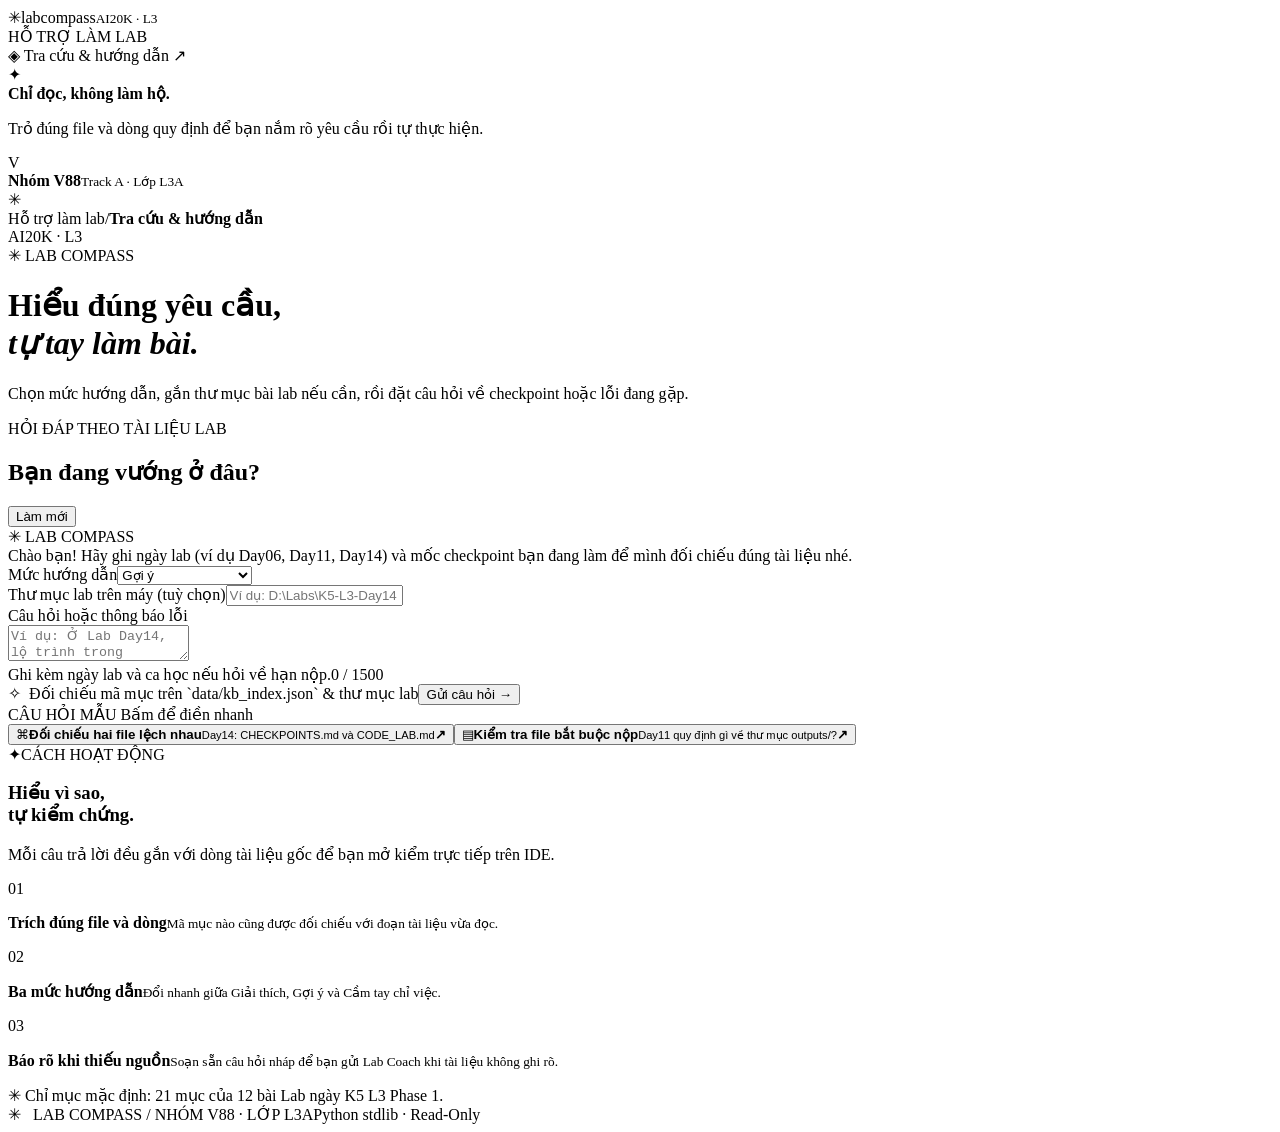
==== codebase/web/index.html @ 0dc46d22 "style(agent): plainer vietnamese in fixed replies and coach draft Co-Authored-By: Claude Opus 5.5 <n" ====
<!doctype html>
<html lang="vi">
<head>
  <meta charset="utf-8">
  <meta name="viewport" content="width=device-width, initial-scale=1">
  <title>Lab Compass · Trợ lý bài Lab L3</title>
  <link rel="stylesheet" href="/style.css">
  <script src="/app.js" defer></script>
</head>
<body>
  <div class="shell">
    <aside class="sidebar">
      <div class="brand"><span class="brand-icon">✳</span><span>lab<span class="brand-light">compass</span><small>AI20K · L3</small></span></div>
      <div class="sidebar-main">
        <div class="side-label">HỖ TRỢ LÀM LAB</div>
        <div class="side-active"><span>◈</span> Tra cứu &amp; hướng dẫn <span class="side-arrow">↗</span></div>
        <div class="side-note"><span class="note-icon">✦</span><div><strong>Chỉ đọc, không làm hộ.</strong><p>Trỏ đúng file và dòng quy định để bạn nắm rõ yêu cầu rồi tự thực hiện.</p></div></div>
      </div>
      <div class="sidebar-footer"><span class="avatar">V</span><div><strong>Nhóm V88</strong><small>Track A · Lớp L3A</small></div><span>✳</span></div>
    </aside>
    <main>
      <header class="topbar"><div><span class="crumb">Hỗ trợ làm lab</span><span class="slash">/</span><strong>Tra cứu &amp; hướng dẫn</strong></div><span class="top-tag"><span class="dot"></span> AI20K · L3</span></header>
      <div class="content">
        <div class="intro"><div class="eyebrow"><span>✳</span> LAB COMPASS</div><h1>Hiểu đúng yêu cầu,<br><em>tự tay làm bài.</em></h1><p>Chọn mức hướng dẫn, gắn thư mục bài lab nếu cần, rồi đặt câu hỏi về checkpoint hoặc lỗi đang gặp.</p></div>
        <div class="layout">
          <section class="workspace" aria-labelledby="ask-title">
            <div class="section-head"><div><span class="section-kicker">HỎI ĐÁP THEO TÀI LIỆU LAB</span><h2 id="ask-title">Bạn đang vướng ở đâu?</h2></div><button id="reset" class="copy" type="button">Làm mới</button></div>
            <div id="conversation" class="conversation" role="log" aria-label="Cuộc trò chuyện" aria-live="polite"><div class="message assistant-message"><span class="message-label">✳ LAB COMPASS</span><div class="bubble">Chào bạn! Hãy ghi ngày lab (ví dụ Day06, Day11, Day14) và mốc checkpoint bạn đang làm để mình đối chiếu đúng tài liệu nhé.</div></div></div>
            <form id="question-form"><div class="guidance-settings">
              <div><label for="mode">Mức hướng dẫn</label><select id="mode"><option value="giai_thich">Giải thích bản chất</option><option value="goi_y" selected>Gợi ý</option><option value="cam_tay">Cầm tay chỉ việc</option></select></div>
              <div><label for="repo-path">Thư mục lab trên máy (tuỳ chọn)</label><input id="repo-path" placeholder="Ví dụ: D:\Labs\K5-L3-Day14"></div>
            </div><label for="question">Câu hỏi hoặc thông báo lỗi</label><div class="input-wrap"><textarea id="question" maxlength="1500" required placeholder="Ví dụ: Ở Lab Day14, lộ trình trong CHECKPOINTS.md khác CODE_LAB.md chỗ nào?"></textarea><div class="input-bottom"><span>Ghi kèm ngày lab và ca học nếu hỏi về hạn nộp.</span><span id="count">0 / 1500</span></div></div><div class="form-actions"><span>✧ &nbsp;Đối chiếu mã mục trên `data/kb_index.json` &amp; thư mục lab</span><button id="submit" type="submit">Gửi câu hỏi <span>→</span></button></div></form>
            <div class="examples"><div class="examples-heading">CÂU HỎI MẪU <span>Bấm để điền nhanh</span></div><div class="example-grid"><button class="example" type="button" data-question="Học lớp K5 làm bài Lab Day14 tại lớp thì có phải làm hết 7 Part dài 335 phút trong CODE_LAB.md không?"><span class="example-icon peach">⌘</span><span><strong>Đối chiếu hai file lệch nhau</strong><small>Day14: CHECKPOINTS.md và CODE_LAB.md</small></span><b>↗</b></button><button class="example" type="button" data-question="Bài Lab Day11 Guardrails yêu cầu bắt buộc nộp những file nào trong thư mục outputs/?"><span class="example-icon lavender">▤</span><span><strong>Kiểm tra file bắt buộc nộp</strong><small>Day11 quy định gì về thư mục outputs/?</small></span><b>↗</b></button></div></div>
            <div id="status" class="status" role="status" aria-live="polite"></div>
          </section>
          <aside class="guide"><div class="guide-title"><span class="guide-spark">✦</span><span>CÁCH HOẠT ĐỘNG</span></div><h3>Hiểu vì sao,<br>tự kiểm chứng.</h3><p>Mỗi câu trả lời đều gắn với dòng tài liệu gốc để bạn mở kiểm trực tiếp trên IDE.</p><div class="guide-list"><div><span>01</span><p><strong>Trích đúng file và dòng</strong><small>Mã mục nào cũng được đối chiếu với đoạn tài liệu vừa đọc.</small></p></div><div><span>02</span><p><strong>Ba mức hướng dẫn</strong><small>Đổi nhanh giữa Giải thích, Gợi ý và Cầm tay chỉ việc.</small></p></div><div><span>03</span><p><strong>Báo rõ khi thiếu nguồn</strong><small>Soạn sẵn câu hỏi nháp để bạn gửi Lab Coach khi tài liệu không ghi rõ.</small></p></div></div><div class="guide-bottom">✳ <span>Chỉ mục mặc định: 21 mục của 12 bài Lab ngày K5 L3 Phase 1.</span></div></aside>
        </div>
        <footer><span>✳ &nbsp; LAB COMPASS <span class="footer-sep">/</span> NHÓM V88 · LỚP L3A</span><span>Python stdlib · Read-Only</span></footer>
      </div>
    </main>
  </div>
</body>
</html>
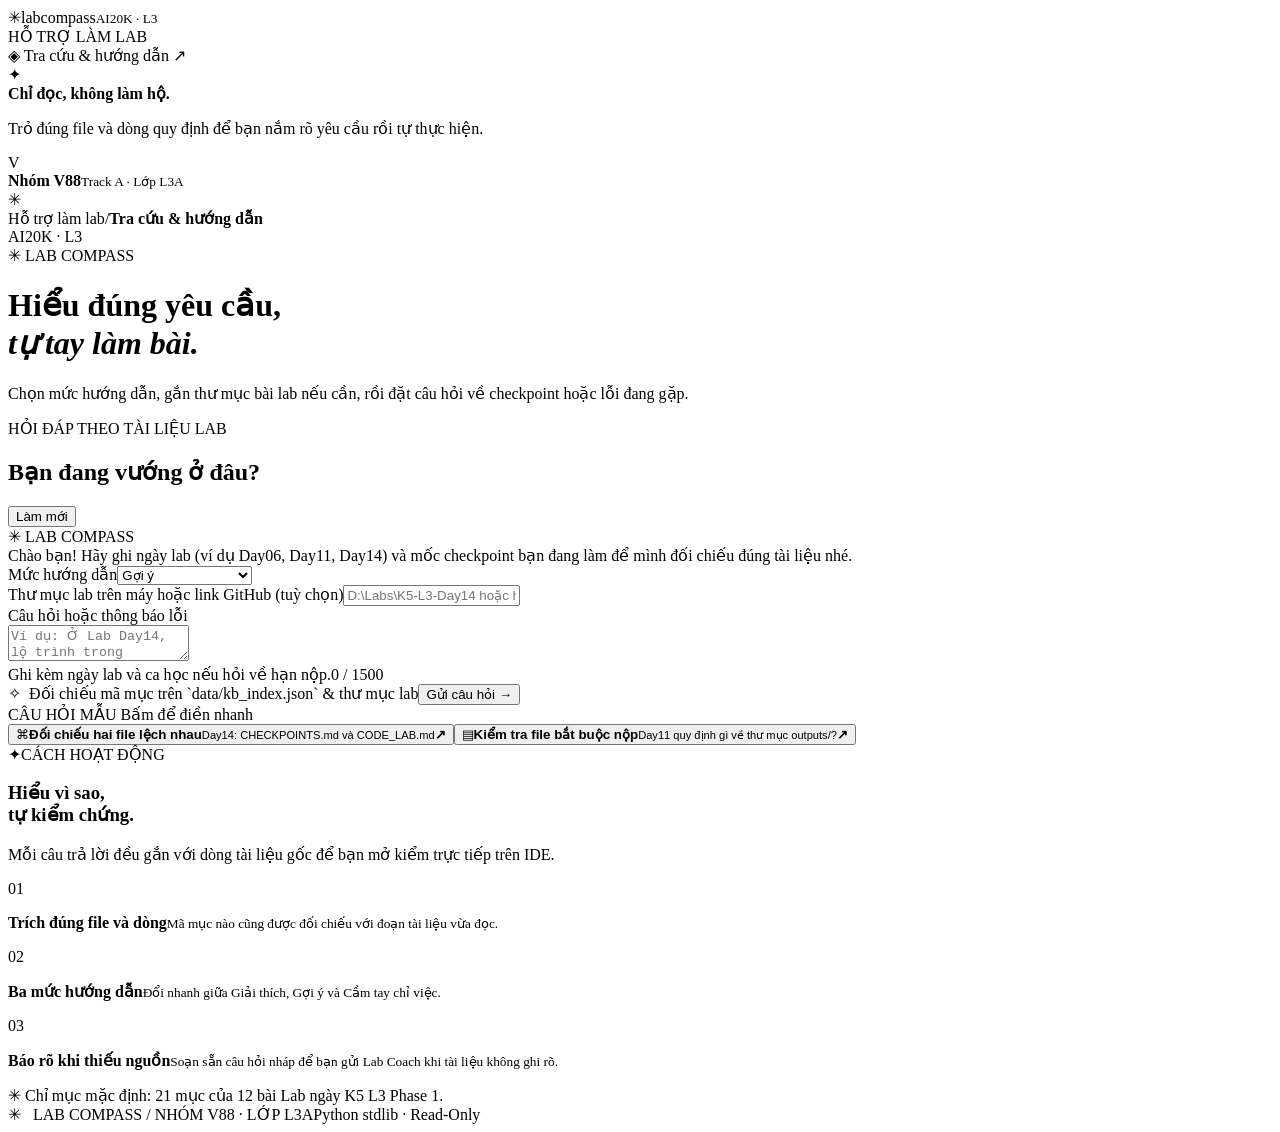
==== commit ceef0948: "feat(tools): read labs from VinUni-AI20k GitHub links or local folders Co-Authored-By: Claude Opus 5" ====
--- a/codebase/web/index.html
+++ b/codebase/web/index.html
@@ -28,7 +28,7 @@
             <div id="conversation" class="conversation" role="log" aria-label="Cuộc trò chuyện" aria-live="polite"><div class="message assistant-message"><span class="message-label">✳ LAB COMPASS</span><div class="bubble">Chào bạn! Hãy ghi ngày lab (ví dụ Day06, Day11, Day14) và mốc checkpoint bạn đang làm để mình đối chiếu đúng tài liệu nhé.</div></div></div>
             <form id="question-form"><div class="guidance-settings">
               <div><label for="mode">Mức hướng dẫn</label><select id="mode"><option value="giai_thich">Giải thích bản chất</option><option value="goi_y" selected>Gợi ý</option><option value="cam_tay">Cầm tay chỉ việc</option></select></div>
-              <div><label for="repo-path">Thư mục lab trên máy (tuỳ chọn)</label><input id="repo-path" placeholder="Ví dụ: D:\Labs\K5-L3-Day14"></div>
+              <div><label for="repo-path">Thư mục lab trên máy hoặc link GitHub (tuỳ chọn)</label><input id="repo-path" maxlength="400" placeholder="D:\Labs\K5-L3-Day14 hoặc https://github.com/&lt;chủ&gt;/&lt;repo&gt;"></div>
             </div><label for="question">Câu hỏi hoặc thông báo lỗi</label><div class="input-wrap"><textarea id="question" maxlength="1500" required placeholder="Ví dụ: Ở Lab Day14, lộ trình trong CHECKPOINTS.md khác CODE_LAB.md chỗ nào?"></textarea><div class="input-bottom"><span>Ghi kèm ngày lab và ca học nếu hỏi về hạn nộp.</span><span id="count">0 / 1500</span></div></div><div class="form-actions"><span>✧ &nbsp;Đối chiếu mã mục trên `data/kb_index.json` &amp; thư mục lab</span><button id="submit" type="submit">Gửi câu hỏi <span>→</span></button></div></form>
             <div class="examples"><div class="examples-heading">CÂU HỎI MẪU <span>Bấm để điền nhanh</span></div><div class="example-grid"><button class="example" type="button" data-question="Học lớp K5 làm bài Lab Day14 tại lớp thì có phải làm hết 7 Part dài 335 phút trong CODE_LAB.md không?"><span class="example-icon peach">⌘</span><span><strong>Đối chiếu hai file lệch nhau</strong><small>Day14: CHECKPOINTS.md và CODE_LAB.md</small></span><b>↗</b></button><button class="example" type="button" data-question="Bài Lab Day11 Guardrails yêu cầu bắt buộc nộp những file nào trong thư mục outputs/?"><span class="example-icon lavender">▤</span><span><strong>Kiểm tra file bắt buộc nộp</strong><small>Day11 quy định gì về thư mục outputs/?</small></span><b>↗</b></button></div></div>
             <div id="status" class="status" role="status" aria-live="polite"></div>
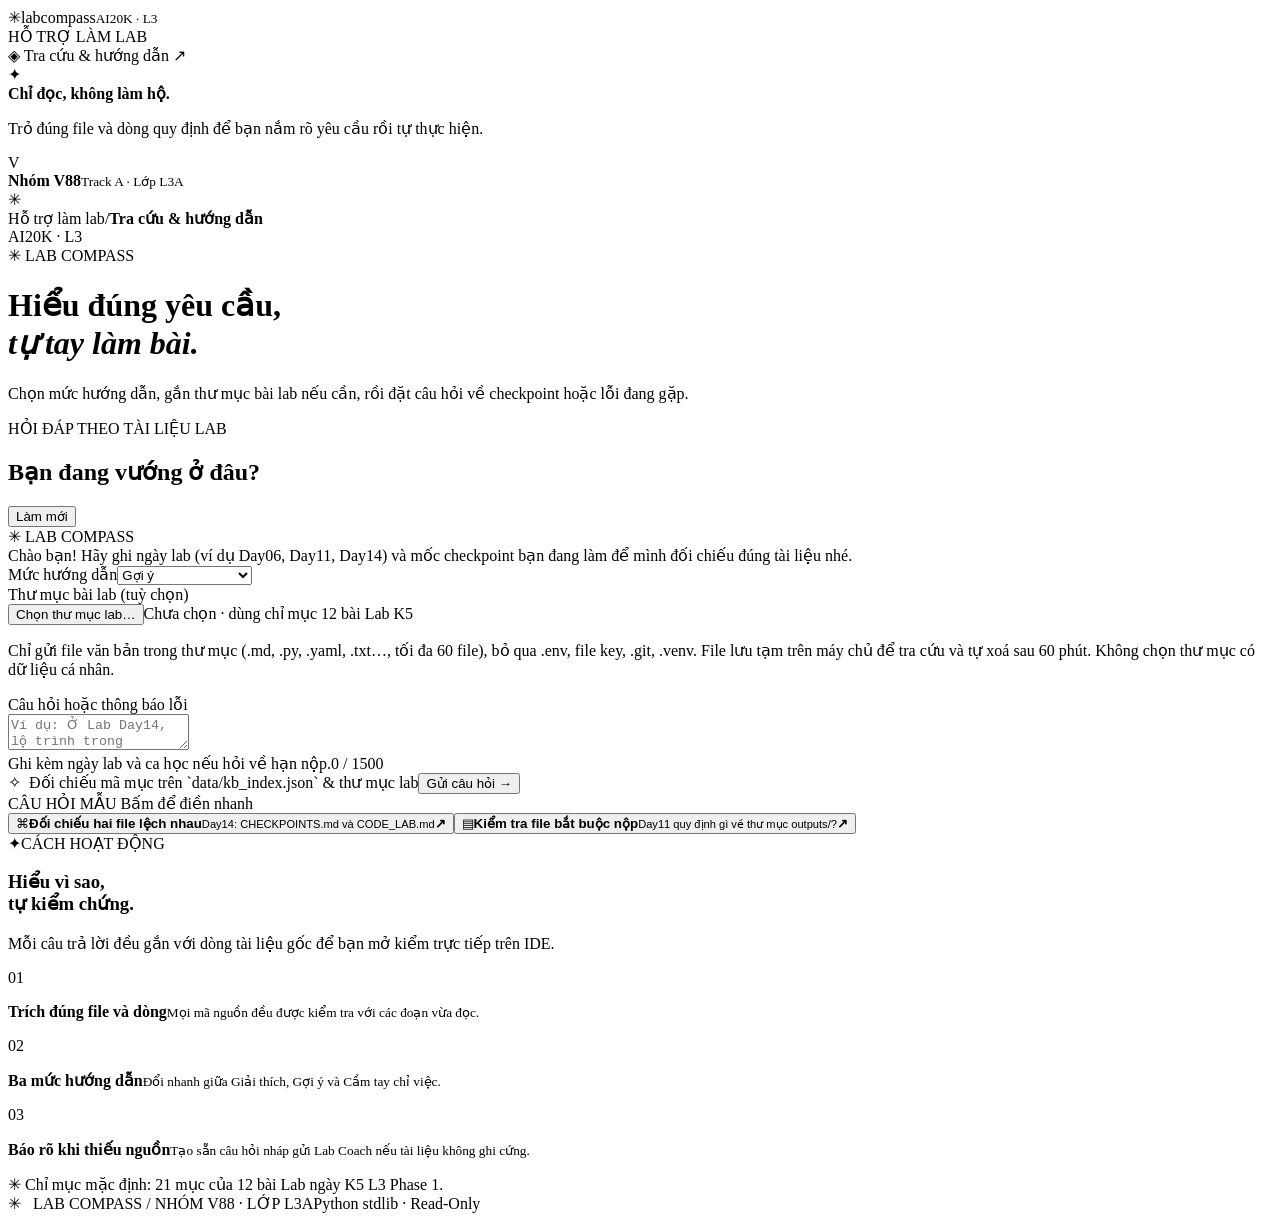
==== commit 80d3e538: "feat(web): pick a lab folder in the browser and upload its docs" ====
--- a/codebase/web/index.html
+++ b/codebase/web/index.html
@@ -28,12 +28,12 @@
             <div id="conversation" class="conversation" role="log" aria-label="Cuộc trò chuyện" aria-live="polite"><div class="message assistant-message"><span class="message-label">✳ LAB COMPASS</span><div class="bubble">Chào bạn! Hãy ghi ngày lab (ví dụ Day06, Day11, Day14) và mốc checkpoint bạn đang làm để mình đối chiếu đúng tài liệu nhé.</div></div></div>
             <form id="question-form"><div class="guidance-settings">
               <div><label for="mode">Mức hướng dẫn</label><select id="mode"><option value="giai_thich">Giải thích bản chất</option><option value="goi_y" selected>Gợi ý</option><option value="cam_tay">Cầm tay chỉ việc</option></select></div>
-              <div><label for="repo-path">Thư mục lab trên máy hoặc link GitHub (tuỳ chọn)</label><input id="repo-path" maxlength="400" placeholder="D:\Labs\K5-L3-Day14 hoặc https://github.com/&lt;chủ&gt;/&lt;repo&gt;"></div>
-            </div><label for="question">Câu hỏi hoặc thông báo lỗi</label><div class="input-wrap"><textarea id="question" maxlength="1500" required placeholder="Ví dụ: Ở Lab Day14, lộ trình trong CHECKPOINTS.md khác CODE_LAB.md chỗ nào?"></textarea><div class="input-bottom"><span>Ghi kèm ngày lab và ca học nếu hỏi về hạn nộp.</span><span id="count">0 / 1500</span></div></div><div class="form-actions"><span>✧ &nbsp;Đối chiếu mã mục trên `data/kb_index.json` &amp; thư mục lab</span><button id="submit" type="submit">Gửi câu hỏi <span>→</span></button></div></form>
+              <div><label for="pick-lab">Thư mục bài lab (tuỳ chọn)</label><div class="lab-picker"><button id="pick-lab" class="copy" type="button">Chọn thư mục lab…</button><span id="lab-chosen" class="lab-chosen">Chưa chọn · dùng chỉ mục 12 bài Lab K5</span><button id="clear-lab" class="copy" type="button" hidden>Bỏ chọn</button></div><input id="lab-files" type="file" webkitdirectory directory multiple hidden><input id="repo-path" placeholder="Hoặc dán đường dẫn trên máy: D:\Labs\K5-L3-Day14" hidden></div>
+            </div><p class="lab-note">Chỉ gửi file văn bản trong thư mục (.md, .py, .yaml, .txt…, tối đa 60 file), bỏ qua .env, file key, .git, .venv. File lưu tạm trên máy chủ để tra cứu và tự xoá sau 60 phút. Không chọn thư mục có dữ liệu cá nhân.</p><label for="question">Câu hỏi hoặc thông báo lỗi</label><div class="input-wrap"><textarea id="question" maxlength="1500" required placeholder="Ví dụ: Ở Lab Day14, lộ trình trong CHECKPOINTS.md khác CODE_LAB.md chỗ nào?"></textarea><div class="input-bottom"><span>Ghi kèm ngày lab và ca học nếu hỏi về hạn nộp.</span><span id="count">0 / 1500</span></div></div><div class="form-actions"><span>✧ &nbsp;Đối chiếu mã mục trên `data/kb_index.json` &amp; thư mục lab</span><button id="submit" type="submit">Gửi câu hỏi <span>→</span></button></div></form>
             <div class="examples"><div class="examples-heading">CÂU HỎI MẪU <span>Bấm để điền nhanh</span></div><div class="example-grid"><button class="example" type="button" data-question="Học lớp K5 làm bài Lab Day14 tại lớp thì có phải làm hết 7 Part dài 335 phút trong CODE_LAB.md không?"><span class="example-icon peach">⌘</span><span><strong>Đối chiếu hai file lệch nhau</strong><small>Day14: CHECKPOINTS.md và CODE_LAB.md</small></span><b>↗</b></button><button class="example" type="button" data-question="Bài Lab Day11 Guardrails yêu cầu bắt buộc nộp những file nào trong thư mục outputs/?"><span class="example-icon lavender">▤</span><span><strong>Kiểm tra file bắt buộc nộp</strong><small>Day11 quy định gì về thư mục outputs/?</small></span><b>↗</b></button></div></div>
             <div id="status" class="status" role="status" aria-live="polite"></div>
           </section>
-          <aside class="guide"><div class="guide-title"><span class="guide-spark">✦</span><span>CÁCH HOẠT ĐỘNG</span></div><h3>Hiểu vì sao,<br>tự kiểm chứng.</h3><p>Mỗi câu trả lời đều gắn với dòng tài liệu gốc để bạn mở kiểm trực tiếp trên IDE.</p><div class="guide-list"><div><span>01</span><p><strong>Trích đúng file và dòng</strong><small>Mã mục nào cũng được đối chiếu với đoạn tài liệu vừa đọc.</small></p></div><div><span>02</span><p><strong>Ba mức hướng dẫn</strong><small>Đổi nhanh giữa Giải thích, Gợi ý và Cầm tay chỉ việc.</small></p></div><div><span>03</span><p><strong>Báo rõ khi thiếu nguồn</strong><small>Soạn sẵn câu hỏi nháp để bạn gửi Lab Coach khi tài liệu không ghi rõ.</small></p></div></div><div class="guide-bottom">✳ <span>Chỉ mục mặc định: 21 mục của 12 bài Lab ngày K5 L3 Phase 1.</span></div></aside>
+          <aside class="guide"><div class="guide-title"><span class="guide-spark">✦</span><span>CÁCH HOẠT ĐỘNG</span></div><h3>Hiểu vì sao,<br>tự kiểm chứng.</h3><p>Mỗi câu trả lời đều gắn với dòng tài liệu gốc để bạn mở kiểm trực tiếp trên IDE.</p><div class="guide-list"><div><span>01</span><p><strong>Trích đúng file và dòng</strong><small>Mọi mã nguồn đều được kiểm tra với các đoạn vừa đọc.</small></p></div><div><span>02</span><p><strong>Ba mức hướng dẫn</strong><small>Đổi nhanh giữa Giải thích, Gợi ý và Cầm tay chỉ việc.</small></p></div><div><span>03</span><p><strong>Báo rõ khi thiếu nguồn</strong><small>Tạo sẵn câu hỏi nháp gửi Lab Coach nếu tài liệu không ghi cứng.</small></p></div></div><div class="guide-bottom">✳ <span>Chỉ mục mặc định: 21 mục của 12 bài Lab ngày K5 L3 Phase 1.</span></div></aside>
         </div>
         <footer><span>✳ &nbsp; LAB COMPASS <span class="footer-sep">/</span> NHÓM V88 · LỚP L3A</span><span>Python stdlib · Read-Only</span></footer>
       </div>
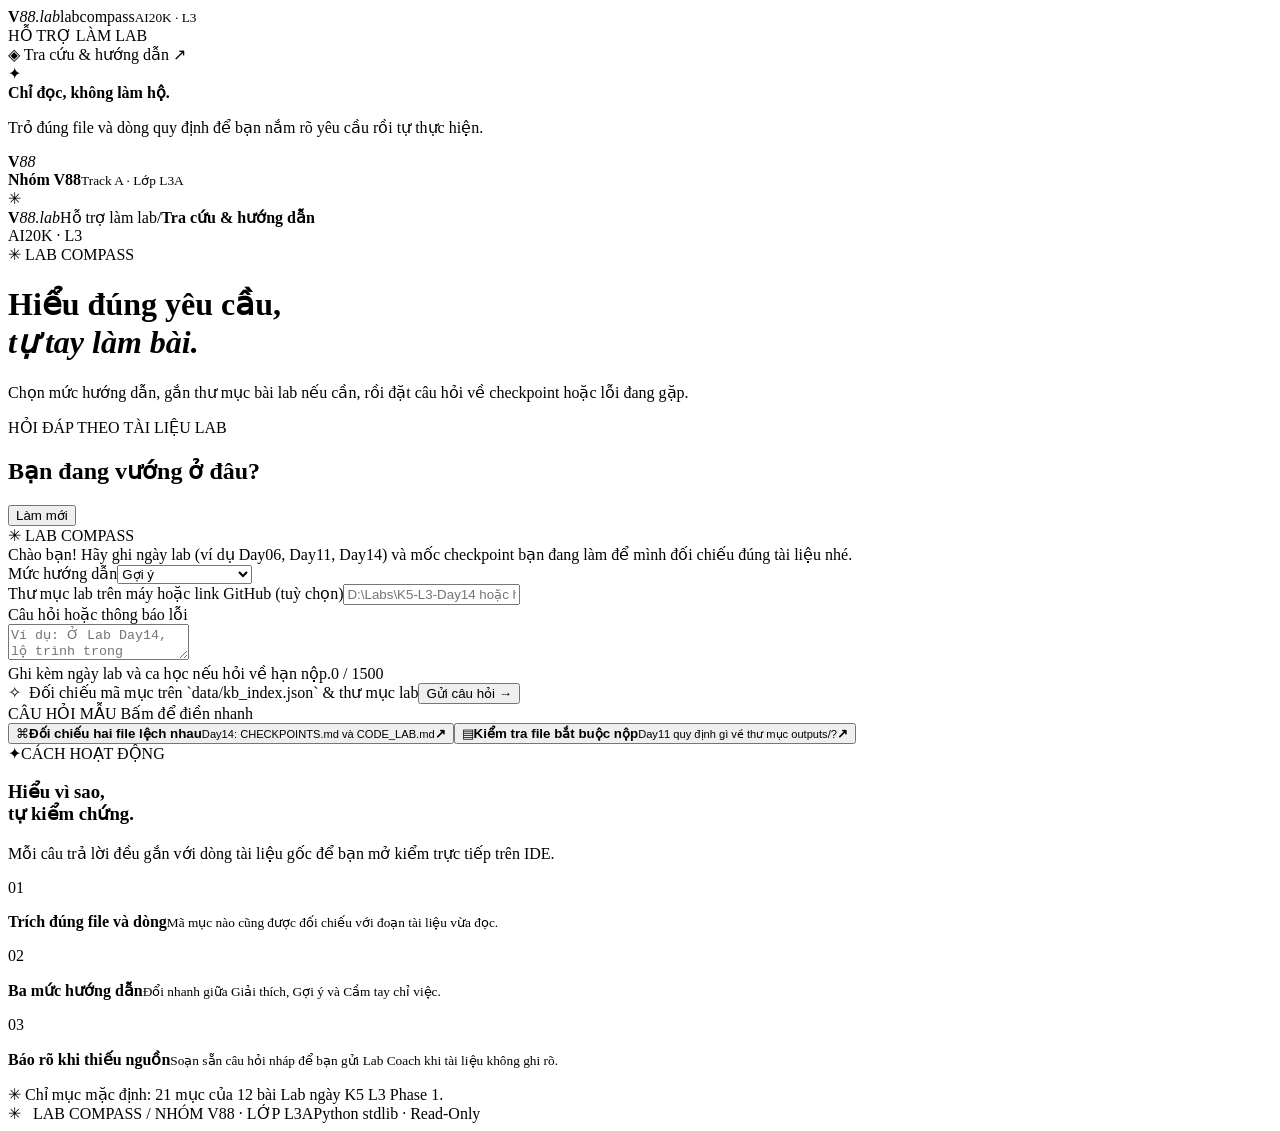
==== commit af455bea: "feat(web): add V88 team logo, favicon and gold accents Co-Authored-By: Claude Opus 5.5 <noreply@anth" ====
--- a/codebase/web/index.html
+++ b/codebase/web/index.html
@@ -4,22 +4,23 @@
   <meta charset="utf-8">
   <meta name="viewport" content="width=device-width, initial-scale=1">
   <title>Lab Compass · Trợ lý bài Lab L3</title>
+  <link rel="icon" href="data:image/svg+xml,%3Csvg xmlns='http://www.w3.org/2000/svg' viewBox='0 0 64 64'%3E%3Crect width='64' height='64' rx='14' fill='%230f1f4b'/%3E%3Ctext x='32' y='42' text-anchor='middle' font-family='Arial' font-weight='700' font-size='26'%3E%3Ctspan fill='%23fff'%3EV%3C/tspan%3E%3Ctspan fill='%23f0b429'%3E88%3C/tspan%3E%3C/text%3E%3C/svg%3E">
   <link rel="stylesheet" href="/style.css">
   <script src="/app.js" defer></script>
 </head>
 <body>
   <div class="shell">
     <aside class="sidebar">
-      <div class="brand"><span class="brand-icon">✳</span><span>lab<span class="brand-light">compass</span><small>AI20K · L3</small></span></div>
+      <div class="brand"><span class="v88-logo" role="img" aria-label="Logo nhóm V88"><b>V</b><i>88</i><em>.lab</em></span><span>lab<span class="brand-light">compass</span><small>AI20K · L3</small></span></div>
       <div class="sidebar-main">
         <div class="side-label">HỖ TRỢ LÀM LAB</div>
         <div class="side-active"><span>◈</span> Tra cứu &amp; hướng dẫn <span class="side-arrow">↗</span></div>
         <div class="side-note"><span class="note-icon">✦</span><div><strong>Chỉ đọc, không làm hộ.</strong><p>Trỏ đúng file và dòng quy định để bạn nắm rõ yêu cầu rồi tự thực hiện.</p></div></div>
       </div>
-      <div class="sidebar-footer"><span class="avatar">V</span><div><strong>Nhóm V88</strong><small>Track A · Lớp L3A</small></div><span>✳</span></div>
+      <div class="sidebar-footer"><span class="avatar v88-avatar"><b>V</b><i>88</i></span><div><strong>Nhóm V88</strong><small>Track A · Lớp L3A</small></div><span>✳</span></div>
     </aside>
     <main>
-      <header class="topbar"><div><span class="crumb">Hỗ trợ làm lab</span><span class="slash">/</span><strong>Tra cứu &amp; hướng dẫn</strong></div><span class="top-tag"><span class="dot"></span> AI20K · L3</span></header>
+      <header class="topbar"><div><span class="v88-logo top-logo" role="img" aria-label="Logo nhóm V88"><b>V</b><i>88</i><em>.lab</em></span><span class="crumb">Hỗ trợ làm lab</span><span class="slash">/</span><strong>Tra cứu &amp; hướng dẫn</strong></div><span class="top-tag"><span class="dot"></span> AI20K · L3</span></header>
       <div class="content">
         <div class="intro"><div class="eyebrow"><span>✳</span> LAB COMPASS</div><h1>Hiểu đúng yêu cầu,<br><em>tự tay làm bài.</em></h1><p>Chọn mức hướng dẫn, gắn thư mục bài lab nếu cần, rồi đặt câu hỏi về checkpoint hoặc lỗi đang gặp.</p></div>
         <div class="layout">
@@ -28,12 +29,12 @@
             <div id="conversation" class="conversation" role="log" aria-label="Cuộc trò chuyện" aria-live="polite"><div class="message assistant-message"><span class="message-label">✳ LAB COMPASS</span><div class="bubble">Chào bạn! Hãy ghi ngày lab (ví dụ Day06, Day11, Day14) và mốc checkpoint bạn đang làm để mình đối chiếu đúng tài liệu nhé.</div></div></div>
             <form id="question-form"><div class="guidance-settings">
               <div><label for="mode">Mức hướng dẫn</label><select id="mode"><option value="giai_thich">Giải thích bản chất</option><option value="goi_y" selected>Gợi ý</option><option value="cam_tay">Cầm tay chỉ việc</option></select></div>
-              <div><label for="pick-lab">Thư mục bài lab (tuỳ chọn)</label><div class="lab-picker"><button id="pick-lab" class="copy" type="button">Chọn thư mục lab…</button><span id="lab-chosen" class="lab-chosen">Chưa chọn · dùng chỉ mục 12 bài Lab K5</span><button id="clear-lab" class="copy" type="button" hidden>Bỏ chọn</button></div><input id="lab-files" type="file" webkitdirectory directory multiple hidden><input id="repo-path" placeholder="Hoặc dán đường dẫn trên máy: D:\Labs\K5-L3-Day14" hidden></div>
-            </div><p class="lab-note">Chỉ gửi file văn bản trong thư mục (.md, .py, .yaml, .txt…, tối đa 60 file), bỏ qua .env, file key, .git, .venv. File lưu tạm trên máy chủ để tra cứu và tự xoá sau 60 phút. Không chọn thư mục có dữ liệu cá nhân.</p><label for="question">Câu hỏi hoặc thông báo lỗi</label><div class="input-wrap"><textarea id="question" maxlength="1500" required placeholder="Ví dụ: Ở Lab Day14, lộ trình trong CHECKPOINTS.md khác CODE_LAB.md chỗ nào?"></textarea><div class="input-bottom"><span>Ghi kèm ngày lab và ca học nếu hỏi về hạn nộp.</span><span id="count">0 / 1500</span></div></div><div class="form-actions"><span>✧ &nbsp;Đối chiếu mã mục trên `data/kb_index.json` &amp; thư mục lab</span><button id="submit" type="submit">Gửi câu hỏi <span>→</span></button></div></form>
+              <div><label for="repo-path">Thư mục lab trên máy hoặc link GitHub (tuỳ chọn)</label><input id="repo-path" maxlength="400" placeholder="D:\Labs\K5-L3-Day14 hoặc https://github.com/&lt;chủ&gt;/&lt;repo&gt;"></div>
+            </div><label for="question">Câu hỏi hoặc thông báo lỗi</label><div class="input-wrap"><textarea id="question" maxlength="1500" required placeholder="Ví dụ: Ở Lab Day14, lộ trình trong CHECKPOINTS.md khác CODE_LAB.md chỗ nào?"></textarea><div class="input-bottom"><span>Ghi kèm ngày lab và ca học nếu hỏi về hạn nộp.</span><span id="count">0 / 1500</span></div></div><div class="form-actions"><span>✧ &nbsp;Đối chiếu mã mục trên `data/kb_index.json` &amp; thư mục lab</span><button id="submit" type="submit">Gửi câu hỏi <span>→</span></button></div></form>
             <div class="examples"><div class="examples-heading">CÂU HỎI MẪU <span>Bấm để điền nhanh</span></div><div class="example-grid"><button class="example" type="button" data-question="Học lớp K5 làm bài Lab Day14 tại lớp thì có phải làm hết 7 Part dài 335 phút trong CODE_LAB.md không?"><span class="example-icon peach">⌘</span><span><strong>Đối chiếu hai file lệch nhau</strong><small>Day14: CHECKPOINTS.md và CODE_LAB.md</small></span><b>↗</b></button><button class="example" type="button" data-question="Bài Lab Day11 Guardrails yêu cầu bắt buộc nộp những file nào trong thư mục outputs/?"><span class="example-icon lavender">▤</span><span><strong>Kiểm tra file bắt buộc nộp</strong><small>Day11 quy định gì về thư mục outputs/?</small></span><b>↗</b></button></div></div>
             <div id="status" class="status" role="status" aria-live="polite"></div>
           </section>
-          <aside class="guide"><div class="guide-title"><span class="guide-spark">✦</span><span>CÁCH HOẠT ĐỘNG</span></div><h3>Hiểu vì sao,<br>tự kiểm chứng.</h3><p>Mỗi câu trả lời đều gắn với dòng tài liệu gốc để bạn mở kiểm trực tiếp trên IDE.</p><div class="guide-list"><div><span>01</span><p><strong>Trích đúng file và dòng</strong><small>Mọi mã nguồn đều được kiểm tra với các đoạn vừa đọc.</small></p></div><div><span>02</span><p><strong>Ba mức hướng dẫn</strong><small>Đổi nhanh giữa Giải thích, Gợi ý và Cầm tay chỉ việc.</small></p></div><div><span>03</span><p><strong>Báo rõ khi thiếu nguồn</strong><small>Tạo sẵn câu hỏi nháp gửi Lab Coach nếu tài liệu không ghi cứng.</small></p></div></div><div class="guide-bottom">✳ <span>Chỉ mục mặc định: 21 mục của 12 bài Lab ngày K5 L3 Phase 1.</span></div></aside>
+          <aside class="guide"><div class="guide-title"><span class="guide-spark">✦</span><span>CÁCH HOẠT ĐỘNG</span></div><h3>Hiểu vì sao,<br>tự kiểm chứng.</h3><p>Mỗi câu trả lời đều gắn với dòng tài liệu gốc để bạn mở kiểm trực tiếp trên IDE.</p><div class="guide-list"><div><span>01</span><p><strong>Trích đúng file và dòng</strong><small>Mã mục nào cũng được đối chiếu với đoạn tài liệu vừa đọc.</small></p></div><div><span>02</span><p><strong>Ba mức hướng dẫn</strong><small>Đổi nhanh giữa Giải thích, Gợi ý và Cầm tay chỉ việc.</small></p></div><div><span>03</span><p><strong>Báo rõ khi thiếu nguồn</strong><small>Soạn sẵn câu hỏi nháp để bạn gửi Lab Coach khi tài liệu không ghi rõ.</small></p></div></div><div class="guide-bottom">✳ <span>Chỉ mục mặc định: 21 mục của 12 bài Lab ngày K5 L3 Phase 1.</span></div></aside>
         </div>
         <footer><span>✳ &nbsp; LAB COMPASS <span class="footer-sep">/</span> NHÓM V88 · LỚP L3A</span><span>Python stdlib · Read-Only</span></footer>
       </div>
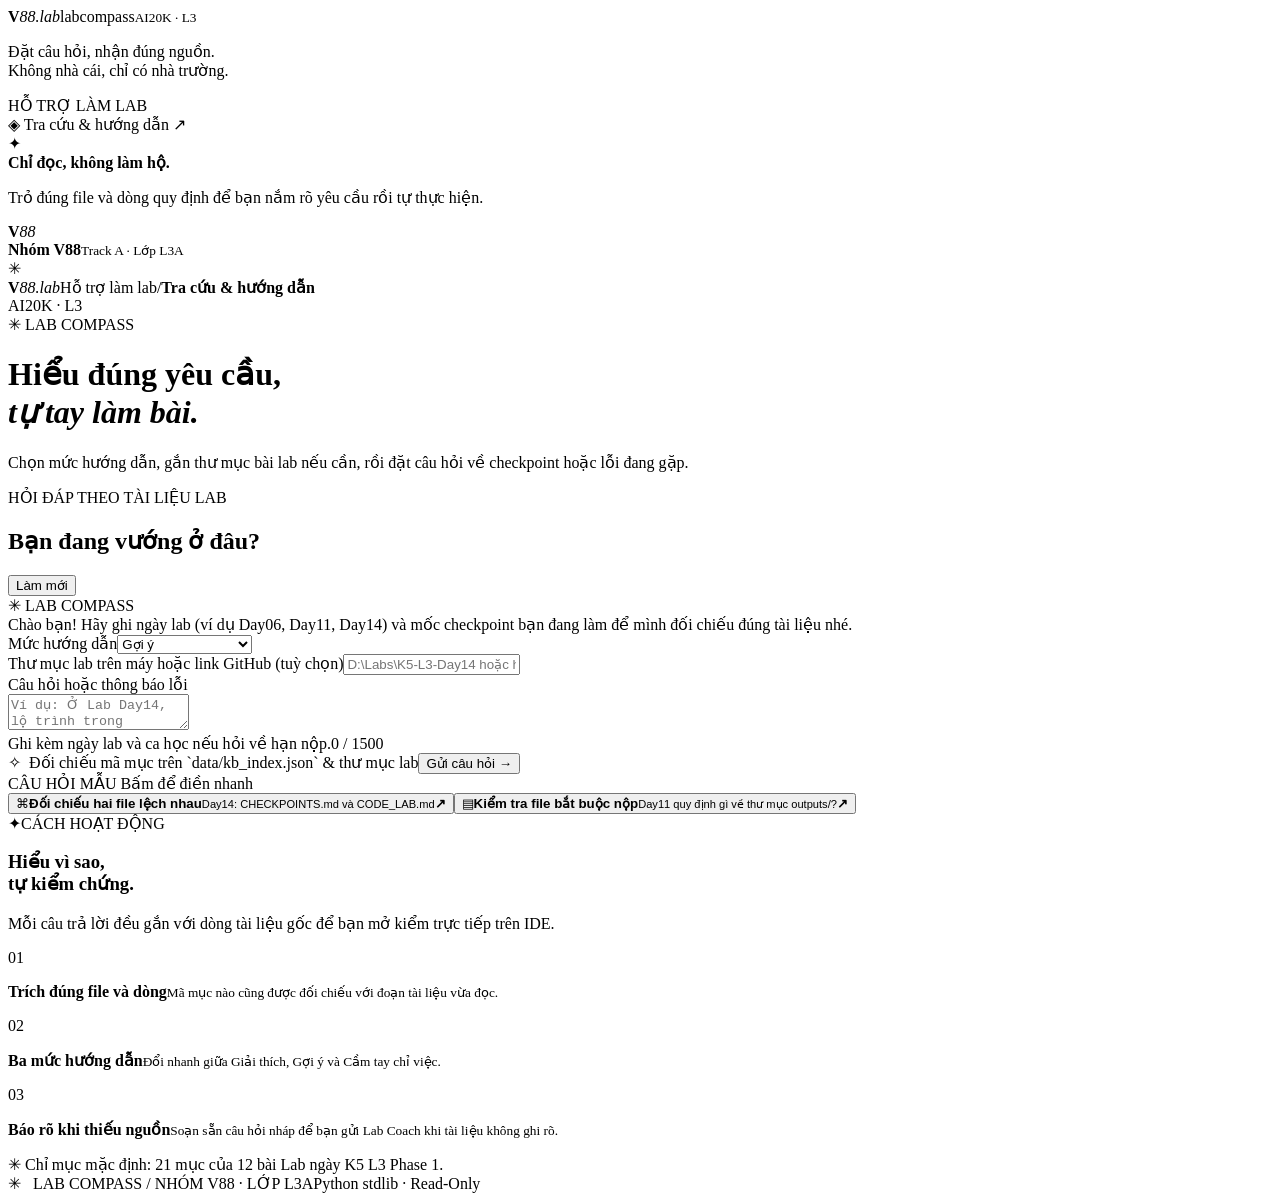
==== commit 56d9c6b7: "docs(slides): add team slogan to demo sidebar and slide cover Co-Authored-By: Claude Opus 5.5 <norep" ====
--- a/codebase/web/index.html
+++ b/codebase/web/index.html
@@ -12,6 +12,7 @@
   <div class="shell">
     <aside class="sidebar">
       <div class="brand"><span class="v88-logo" role="img" aria-label="Logo nhóm V88"><b>V</b><i>88</i><em>.lab</em></span><span>lab<span class="brand-light">compass</span><small>AI20K · L3</small></span></div>
+      <p class="slogan">Đặt câu hỏi, nhận đúng nguồn.<br>Không nhà cái, chỉ có nhà trường.</p>
       <div class="sidebar-main">
         <div class="side-label">HỖ TRỢ LÀM LAB</div>
         <div class="side-active"><span>◈</span> Tra cứu &amp; hướng dẫn <span class="side-arrow">↗</span></div>
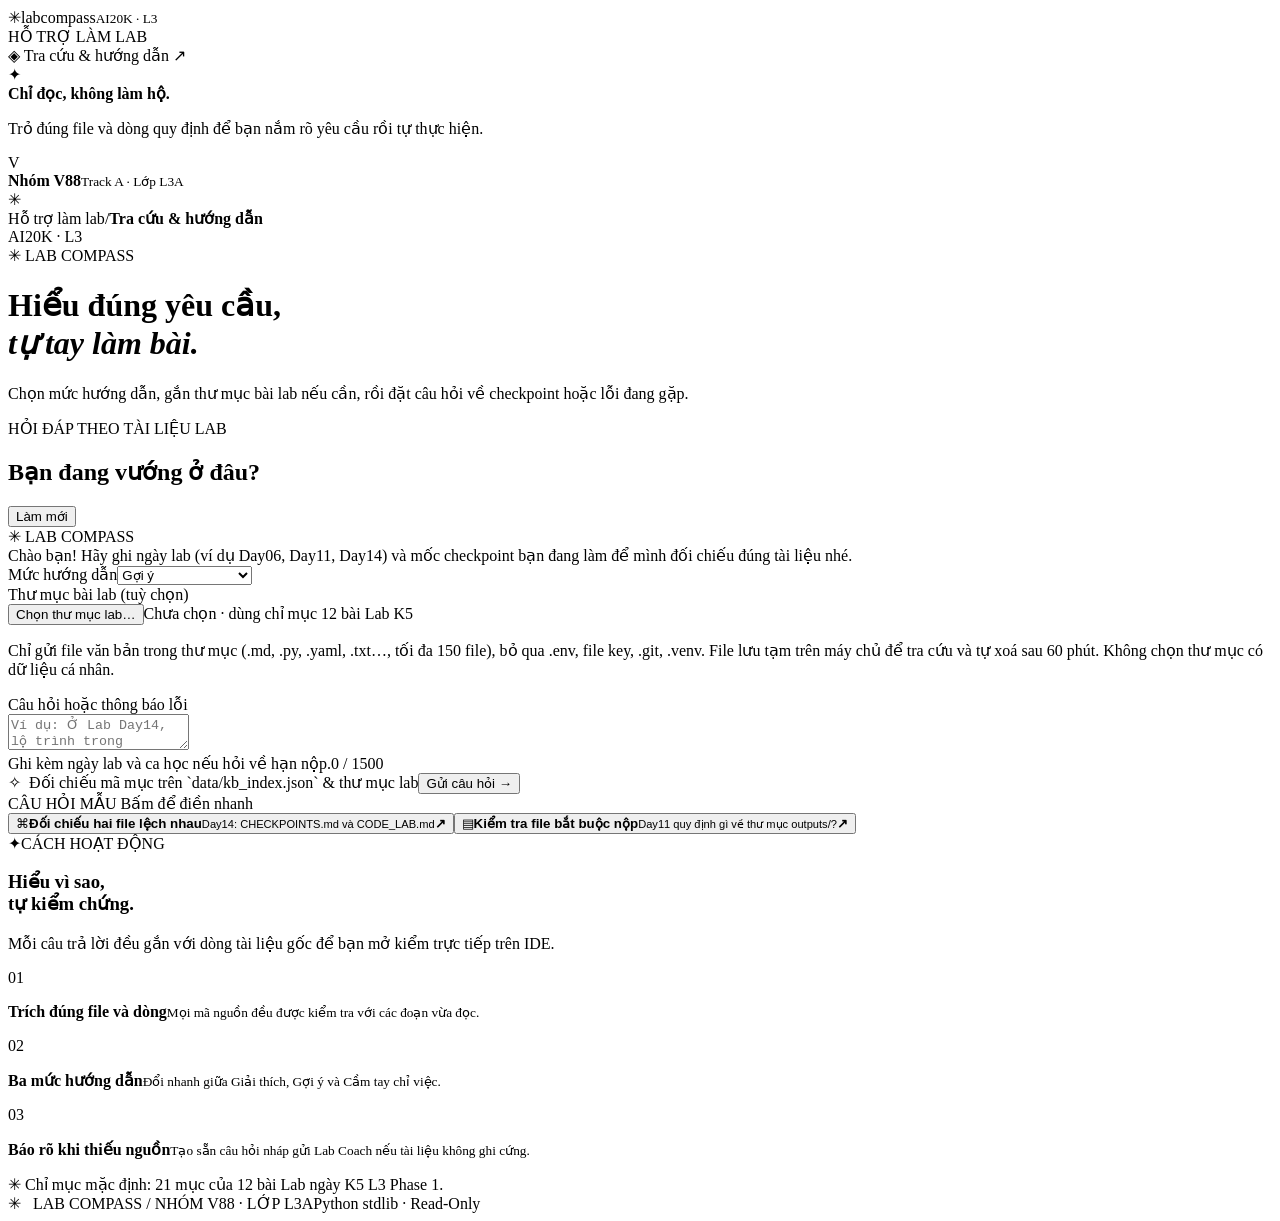
==== commit e9b1d8e9: "feat(web): longer step-by-step answers and read lab code docstrings" ====
--- a/codebase/web/index.html
+++ b/codebase/web/index.html
@@ -4,24 +4,22 @@
   <meta charset="utf-8">
   <meta name="viewport" content="width=device-width, initial-scale=1">
   <title>Lab Compass · Trợ lý bài Lab L3</title>
-  <link rel="icon" href="data:image/svg+xml,%3Csvg xmlns='http://www.w3.org/2000/svg' viewBox='0 0 64 64'%3E%3Crect width='64' height='64' rx='14' fill='%230f1f4b'/%3E%3Ctext x='32' y='42' text-anchor='middle' font-family='Arial' font-weight='700' font-size='26'%3E%3Ctspan fill='%23fff'%3EV%3C/tspan%3E%3Ctspan fill='%23f0b429'%3E88%3C/tspan%3E%3C/text%3E%3C/svg%3E">
   <link rel="stylesheet" href="/style.css">
   <script src="/app.js" defer></script>
 </head>
 <body>
   <div class="shell">
     <aside class="sidebar">
-      <div class="brand"><span class="v88-logo" role="img" aria-label="Logo nhóm V88"><b>V</b><i>88</i><em>.lab</em></span><span>lab<span class="brand-light">compass</span><small>AI20K · L3</small></span></div>
-      <p class="slogan">Đặt câu hỏi, nhận đúng nguồn.<br>Không nhà cái, chỉ có nhà trường.</p>
+      <div class="brand"><span class="brand-icon">✳</span><span>lab<span class="brand-light">compass</span><small>AI20K · L3</small></span></div>
       <div class="sidebar-main">
         <div class="side-label">HỖ TRỢ LÀM LAB</div>
         <div class="side-active"><span>◈</span> Tra cứu &amp; hướng dẫn <span class="side-arrow">↗</span></div>
         <div class="side-note"><span class="note-icon">✦</span><div><strong>Chỉ đọc, không làm hộ.</strong><p>Trỏ đúng file và dòng quy định để bạn nắm rõ yêu cầu rồi tự thực hiện.</p></div></div>
       </div>
-      <div class="sidebar-footer"><span class="avatar v88-avatar"><b>V</b><i>88</i></span><div><strong>Nhóm V88</strong><small>Track A · Lớp L3A</small></div><span>✳</span></div>
+      <div class="sidebar-footer"><span class="avatar">V</span><div><strong>Nhóm V88</strong><small>Track A · Lớp L3A</small></div><span>✳</span></div>
     </aside>
     <main>
-      <header class="topbar"><div><span class="v88-logo top-logo" role="img" aria-label="Logo nhóm V88"><b>V</b><i>88</i><em>.lab</em></span><span class="crumb">Hỗ trợ làm lab</span><span class="slash">/</span><strong>Tra cứu &amp; hướng dẫn</strong></div><span class="top-tag"><span class="dot"></span> AI20K · L3</span></header>
+      <header class="topbar"><div><span class="crumb">Hỗ trợ làm lab</span><span class="slash">/</span><strong>Tra cứu &amp; hướng dẫn</strong></div><span class="top-tag"><span class="dot"></span> AI20K · L3</span></header>
       <div class="content">
         <div class="intro"><div class="eyebrow"><span>✳</span> LAB COMPASS</div><h1>Hiểu đúng yêu cầu,<br><em>tự tay làm bài.</em></h1><p>Chọn mức hướng dẫn, gắn thư mục bài lab nếu cần, rồi đặt câu hỏi về checkpoint hoặc lỗi đang gặp.</p></div>
         <div class="layout">
@@ -30,12 +28,12 @@
             <div id="conversation" class="conversation" role="log" aria-label="Cuộc trò chuyện" aria-live="polite"><div class="message assistant-message"><span class="message-label">✳ LAB COMPASS</span><div class="bubble">Chào bạn! Hãy ghi ngày lab (ví dụ Day06, Day11, Day14) và mốc checkpoint bạn đang làm để mình đối chiếu đúng tài liệu nhé.</div></div></div>
             <form id="question-form"><div class="guidance-settings">
               <div><label for="mode">Mức hướng dẫn</label><select id="mode"><option value="giai_thich">Giải thích bản chất</option><option value="goi_y" selected>Gợi ý</option><option value="cam_tay">Cầm tay chỉ việc</option></select></div>
-              <div><label for="repo-path">Thư mục lab trên máy hoặc link GitHub (tuỳ chọn)</label><input id="repo-path" maxlength="400" placeholder="D:\Labs\K5-L3-Day14 hoặc https://github.com/&lt;chủ&gt;/&lt;repo&gt;"></div>
-            </div><label for="question">Câu hỏi hoặc thông báo lỗi</label><div class="input-wrap"><textarea id="question" maxlength="1500" required placeholder="Ví dụ: Ở Lab Day14, lộ trình trong CHECKPOINTS.md khác CODE_LAB.md chỗ nào?"></textarea><div class="input-bottom"><span>Ghi kèm ngày lab và ca học nếu hỏi về hạn nộp.</span><span id="count">0 / 1500</span></div></div><div class="form-actions"><span>✧ &nbsp;Đối chiếu mã mục trên `data/kb_index.json` &amp; thư mục lab</span><button id="submit" type="submit">Gửi câu hỏi <span>→</span></button></div></form>
+              <div><label for="pick-lab">Thư mục bài lab (tuỳ chọn)</label><div class="lab-picker"><button id="pick-lab" class="copy" type="button">Chọn thư mục lab…</button><span id="lab-chosen" class="lab-chosen">Chưa chọn · dùng chỉ mục 12 bài Lab K5</span><button id="clear-lab" class="copy" type="button" hidden>Bỏ chọn</button></div><input id="lab-files" type="file" webkitdirectory directory multiple hidden><input id="repo-path" placeholder="Hoặc dán đường dẫn trên máy: D:\Labs\K5-L3-Day14" hidden></div>
+            </div><p class="lab-note">Chỉ gửi file văn bản trong thư mục (.md, .py, .yaml, .txt…, tối đa 150 file), bỏ qua .env, file key, .git, .venv. File lưu tạm trên máy chủ để tra cứu và tự xoá sau 60 phút. Không chọn thư mục có dữ liệu cá nhân.</p><label for="question">Câu hỏi hoặc thông báo lỗi</label><div class="input-wrap"><textarea id="question" maxlength="1500" required placeholder="Ví dụ: Ở Lab Day14, lộ trình trong CHECKPOINTS.md khác CODE_LAB.md chỗ nào?"></textarea><div class="input-bottom"><span>Ghi kèm ngày lab và ca học nếu hỏi về hạn nộp.</span><span id="count">0 / 1500</span></div></div><div class="form-actions"><span>✧ &nbsp;Đối chiếu mã mục trên `data/kb_index.json` &amp; thư mục lab</span><button id="submit" type="submit">Gửi câu hỏi <span>→</span></button></div></form>
             <div class="examples"><div class="examples-heading">CÂU HỎI MẪU <span>Bấm để điền nhanh</span></div><div class="example-grid"><button class="example" type="button" data-question="Học lớp K5 làm bài Lab Day14 tại lớp thì có phải làm hết 7 Part dài 335 phút trong CODE_LAB.md không?"><span class="example-icon peach">⌘</span><span><strong>Đối chiếu hai file lệch nhau</strong><small>Day14: CHECKPOINTS.md và CODE_LAB.md</small></span><b>↗</b></button><button class="example" type="button" data-question="Bài Lab Day11 Guardrails yêu cầu bắt buộc nộp những file nào trong thư mục outputs/?"><span class="example-icon lavender">▤</span><span><strong>Kiểm tra file bắt buộc nộp</strong><small>Day11 quy định gì về thư mục outputs/?</small></span><b>↗</b></button></div></div>
             <div id="status" class="status" role="status" aria-live="polite"></div>
           </section>
-          <aside class="guide"><div class="guide-title"><span class="guide-spark">✦</span><span>CÁCH HOẠT ĐỘNG</span></div><h3>Hiểu vì sao,<br>tự kiểm chứng.</h3><p>Mỗi câu trả lời đều gắn với dòng tài liệu gốc để bạn mở kiểm trực tiếp trên IDE.</p><div class="guide-list"><div><span>01</span><p><strong>Trích đúng file và dòng</strong><small>Mã mục nào cũng được đối chiếu với đoạn tài liệu vừa đọc.</small></p></div><div><span>02</span><p><strong>Ba mức hướng dẫn</strong><small>Đổi nhanh giữa Giải thích, Gợi ý và Cầm tay chỉ việc.</small></p></div><div><span>03</span><p><strong>Báo rõ khi thiếu nguồn</strong><small>Soạn sẵn câu hỏi nháp để bạn gửi Lab Coach khi tài liệu không ghi rõ.</small></p></div></div><div class="guide-bottom">✳ <span>Chỉ mục mặc định: 21 mục của 12 bài Lab ngày K5 L3 Phase 1.</span></div></aside>
+          <aside class="guide"><div class="guide-title"><span class="guide-spark">✦</span><span>CÁCH HOẠT ĐỘNG</span></div><h3>Hiểu vì sao,<br>tự kiểm chứng.</h3><p>Mỗi câu trả lời đều gắn với dòng tài liệu gốc để bạn mở kiểm trực tiếp trên IDE.</p><div class="guide-list"><div><span>01</span><p><strong>Trích đúng file và dòng</strong><small>Mọi mã nguồn đều được kiểm tra với các đoạn vừa đọc.</small></p></div><div><span>02</span><p><strong>Ba mức hướng dẫn</strong><small>Đổi nhanh giữa Giải thích, Gợi ý và Cầm tay chỉ việc.</small></p></div><div><span>03</span><p><strong>Báo rõ khi thiếu nguồn</strong><small>Tạo sẵn câu hỏi nháp gửi Lab Coach nếu tài liệu không ghi cứng.</small></p></div></div><div class="guide-bottom">✳ <span>Chỉ mục mặc định: 21 mục của 12 bài Lab ngày K5 L3 Phase 1.</span></div></aside>
         </div>
         <footer><span>✳ &nbsp; LAB COMPASS <span class="footer-sep">/</span> NHÓM V88 · LỚP L3A</span><span>Python stdlib · Read-Only</span></footer>
       </div>
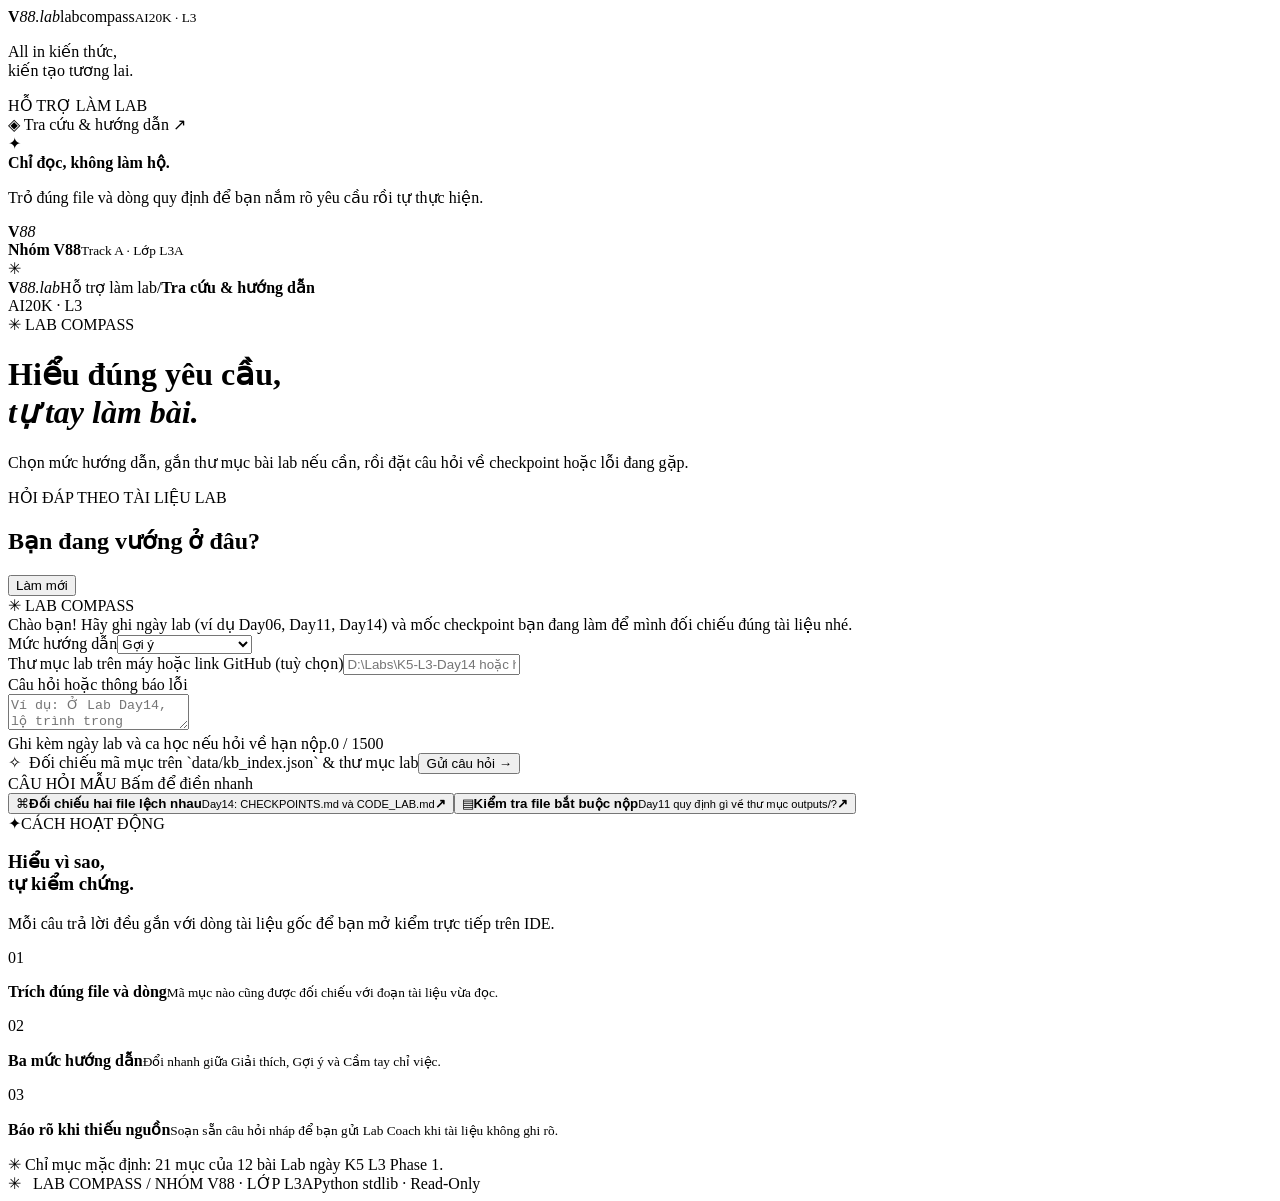
==== commit b49e9edb: "docs(slides): switch to the new team slogan Co-Authored-By: Claude Opus 5.5 <noreply@anthropic.com>" ====
--- a/codebase/web/index.html
+++ b/codebase/web/index.html
@@ -4,22 +4,24 @@
   <meta charset="utf-8">
   <meta name="viewport" content="width=device-width, initial-scale=1">
   <title>Lab Compass · Trợ lý bài Lab L3</title>
+  <link rel="icon" href="data:image/svg+xml,%3Csvg xmlns='http://www.w3.org/2000/svg' viewBox='0 0 64 64'%3E%3Crect width='64' height='64' rx='14' fill='%230f1f4b'/%3E%3Ctext x='32' y='42' text-anchor='middle' font-family='Arial' font-weight='700' font-size='26'%3E%3Ctspan fill='%23fff'%3EV%3C/tspan%3E%3Ctspan fill='%23f0b429'%3E88%3C/tspan%3E%3C/text%3E%3C/svg%3E">
   <link rel="stylesheet" href="/style.css">
   <script src="/app.js" defer></script>
 </head>
 <body>
   <div class="shell">
     <aside class="sidebar">
-      <div class="brand"><span class="brand-icon">✳</span><span>lab<span class="brand-light">compass</span><small>AI20K · L3</small></span></div>
+      <div class="brand"><span class="v88-logo" role="img" aria-label="Logo nhóm V88"><b>V</b><i>88</i><em>.lab</em></span><span>lab<span class="brand-light">compass</span><small>AI20K · L3</small></span></div>
+      <p class="slogan">All in kiến thức,<br>kiến tạo tương lai.</p>
       <div class="sidebar-main">
         <div class="side-label">HỖ TRỢ LÀM LAB</div>
         <div class="side-active"><span>◈</span> Tra cứu &amp; hướng dẫn <span class="side-arrow">↗</span></div>
         <div class="side-note"><span class="note-icon">✦</span><div><strong>Chỉ đọc, không làm hộ.</strong><p>Trỏ đúng file và dòng quy định để bạn nắm rõ yêu cầu rồi tự thực hiện.</p></div></div>
       </div>
-      <div class="sidebar-footer"><span class="avatar">V</span><div><strong>Nhóm V88</strong><small>Track A · Lớp L3A</small></div><span>✳</span></div>
+      <div class="sidebar-footer"><span class="avatar v88-avatar"><b>V</b><i>88</i></span><div><strong>Nhóm V88</strong><small>Track A · Lớp L3A</small></div><span>✳</span></div>
     </aside>
     <main>
-      <header class="topbar"><div><span class="crumb">Hỗ trợ làm lab</span><span class="slash">/</span><strong>Tra cứu &amp; hướng dẫn</strong></div><span class="top-tag"><span class="dot"></span> AI20K · L3</span></header>
+      <header class="topbar"><div><span class="v88-logo top-logo" role="img" aria-label="Logo nhóm V88"><b>V</b><i>88</i><em>.lab</em></span><span class="crumb">Hỗ trợ làm lab</span><span class="slash">/</span><strong>Tra cứu &amp; hướng dẫn</strong></div><span class="top-tag"><span class="dot"></span> AI20K · L3</span></header>
       <div class="content">
         <div class="intro"><div class="eyebrow"><span>✳</span> LAB COMPASS</div><h1>Hiểu đúng yêu cầu,<br><em>tự tay làm bài.</em></h1><p>Chọn mức hướng dẫn, gắn thư mục bài lab nếu cần, rồi đặt câu hỏi về checkpoint hoặc lỗi đang gặp.</p></div>
         <div class="layout">
@@ -28,12 +30,12 @@
             <div id="conversation" class="conversation" role="log" aria-label="Cuộc trò chuyện" aria-live="polite"><div class="message assistant-message"><span class="message-label">✳ LAB COMPASS</span><div class="bubble">Chào bạn! Hãy ghi ngày lab (ví dụ Day06, Day11, Day14) và mốc checkpoint bạn đang làm để mình đối chiếu đúng tài liệu nhé.</div></div></div>
             <form id="question-form"><div class="guidance-settings">
               <div><label for="mode">Mức hướng dẫn</label><select id="mode"><option value="giai_thich">Giải thích bản chất</option><option value="goi_y" selected>Gợi ý</option><option value="cam_tay">Cầm tay chỉ việc</option></select></div>
-              <div><label for="pick-lab">Thư mục bài lab (tuỳ chọn)</label><div class="lab-picker"><button id="pick-lab" class="copy" type="button">Chọn thư mục lab…</button><span id="lab-chosen" class="lab-chosen">Chưa chọn · dùng chỉ mục 12 bài Lab K5</span><button id="clear-lab" class="copy" type="button" hidden>Bỏ chọn</button></div><input id="lab-files" type="file" webkitdirectory directory multiple hidden><input id="repo-path" placeholder="Hoặc dán đường dẫn trên máy: D:\Labs\K5-L3-Day14" hidden></div>
-            </div><p class="lab-note">Chỉ gửi file văn bản trong thư mục (.md, .py, .yaml, .txt…, tối đa 150 file), bỏ qua .env, file key, .git, .venv. File lưu tạm trên máy chủ để tra cứu và tự xoá sau 60 phút. Không chọn thư mục có dữ liệu cá nhân.</p><label for="question">Câu hỏi hoặc thông báo lỗi</label><div class="input-wrap"><textarea id="question" maxlength="1500" required placeholder="Ví dụ: Ở Lab Day14, lộ trình trong CHECKPOINTS.md khác CODE_LAB.md chỗ nào?"></textarea><div class="input-bottom"><span>Ghi kèm ngày lab và ca học nếu hỏi về hạn nộp.</span><span id="count">0 / 1500</span></div></div><div class="form-actions"><span>✧ &nbsp;Đối chiếu mã mục trên `data/kb_index.json` &amp; thư mục lab</span><button id="submit" type="submit">Gửi câu hỏi <span>→</span></button></div></form>
+              <div><label for="repo-path">Thư mục lab trên máy hoặc link GitHub (tuỳ chọn)</label><input id="repo-path" maxlength="400" placeholder="D:\Labs\K5-L3-Day14 hoặc https://github.com/&lt;chủ&gt;/&lt;repo&gt;"></div>
+            </div><label for="question">Câu hỏi hoặc thông báo lỗi</label><div class="input-wrap"><textarea id="question" maxlength="1500" required placeholder="Ví dụ: Ở Lab Day14, lộ trình trong CHECKPOINTS.md khác CODE_LAB.md chỗ nào?"></textarea><div class="input-bottom"><span>Ghi kèm ngày lab và ca học nếu hỏi về hạn nộp.</span><span id="count">0 / 1500</span></div></div><div class="form-actions"><span>✧ &nbsp;Đối chiếu mã mục trên `data/kb_index.json` &amp; thư mục lab</span><button id="submit" type="submit">Gửi câu hỏi <span>→</span></button></div></form>
             <div class="examples"><div class="examples-heading">CÂU HỎI MẪU <span>Bấm để điền nhanh</span></div><div class="example-grid"><button class="example" type="button" data-question="Học lớp K5 làm bài Lab Day14 tại lớp thì có phải làm hết 7 Part dài 335 phút trong CODE_LAB.md không?"><span class="example-icon peach">⌘</span><span><strong>Đối chiếu hai file lệch nhau</strong><small>Day14: CHECKPOINTS.md và CODE_LAB.md</small></span><b>↗</b></button><button class="example" type="button" data-question="Bài Lab Day11 Guardrails yêu cầu bắt buộc nộp những file nào trong thư mục outputs/?"><span class="example-icon lavender">▤</span><span><strong>Kiểm tra file bắt buộc nộp</strong><small>Day11 quy định gì về thư mục outputs/?</small></span><b>↗</b></button></div></div>
             <div id="status" class="status" role="status" aria-live="polite"></div>
           </section>
-          <aside class="guide"><div class="guide-title"><span class="guide-spark">✦</span><span>CÁCH HOẠT ĐỘNG</span></div><h3>Hiểu vì sao,<br>tự kiểm chứng.</h3><p>Mỗi câu trả lời đều gắn với dòng tài liệu gốc để bạn mở kiểm trực tiếp trên IDE.</p><div class="guide-list"><div><span>01</span><p><strong>Trích đúng file và dòng</strong><small>Mọi mã nguồn đều được kiểm tra với các đoạn vừa đọc.</small></p></div><div><span>02</span><p><strong>Ba mức hướng dẫn</strong><small>Đổi nhanh giữa Giải thích, Gợi ý và Cầm tay chỉ việc.</small></p></div><div><span>03</span><p><strong>Báo rõ khi thiếu nguồn</strong><small>Tạo sẵn câu hỏi nháp gửi Lab Coach nếu tài liệu không ghi cứng.</small></p></div></div><div class="guide-bottom">✳ <span>Chỉ mục mặc định: 21 mục của 12 bài Lab ngày K5 L3 Phase 1.</span></div></aside>
+          <aside class="guide"><div class="guide-title"><span class="guide-spark">✦</span><span>CÁCH HOẠT ĐỘNG</span></div><h3>Hiểu vì sao,<br>tự kiểm chứng.</h3><p>Mỗi câu trả lời đều gắn với dòng tài liệu gốc để bạn mở kiểm trực tiếp trên IDE.</p><div class="guide-list"><div><span>01</span><p><strong>Trích đúng file và dòng</strong><small>Mã mục nào cũng được đối chiếu với đoạn tài liệu vừa đọc.</small></p></div><div><span>02</span><p><strong>Ba mức hướng dẫn</strong><small>Đổi nhanh giữa Giải thích, Gợi ý và Cầm tay chỉ việc.</small></p></div><div><span>03</span><p><strong>Báo rõ khi thiếu nguồn</strong><small>Soạn sẵn câu hỏi nháp để bạn gửi Lab Coach khi tài liệu không ghi rõ.</small></p></div></div><div class="guide-bottom">✳ <span>Chỉ mục mặc định: 21 mục của 12 bài Lab ngày K5 L3 Phase 1.</span></div></aside>
         </div>
         <footer><span>✳ &nbsp; LAB COMPASS <span class="footer-sep">/</span> NHÓM V88 · LỚP L3A</span><span>Python stdlib · Read-Only</span></footer>
       </div>
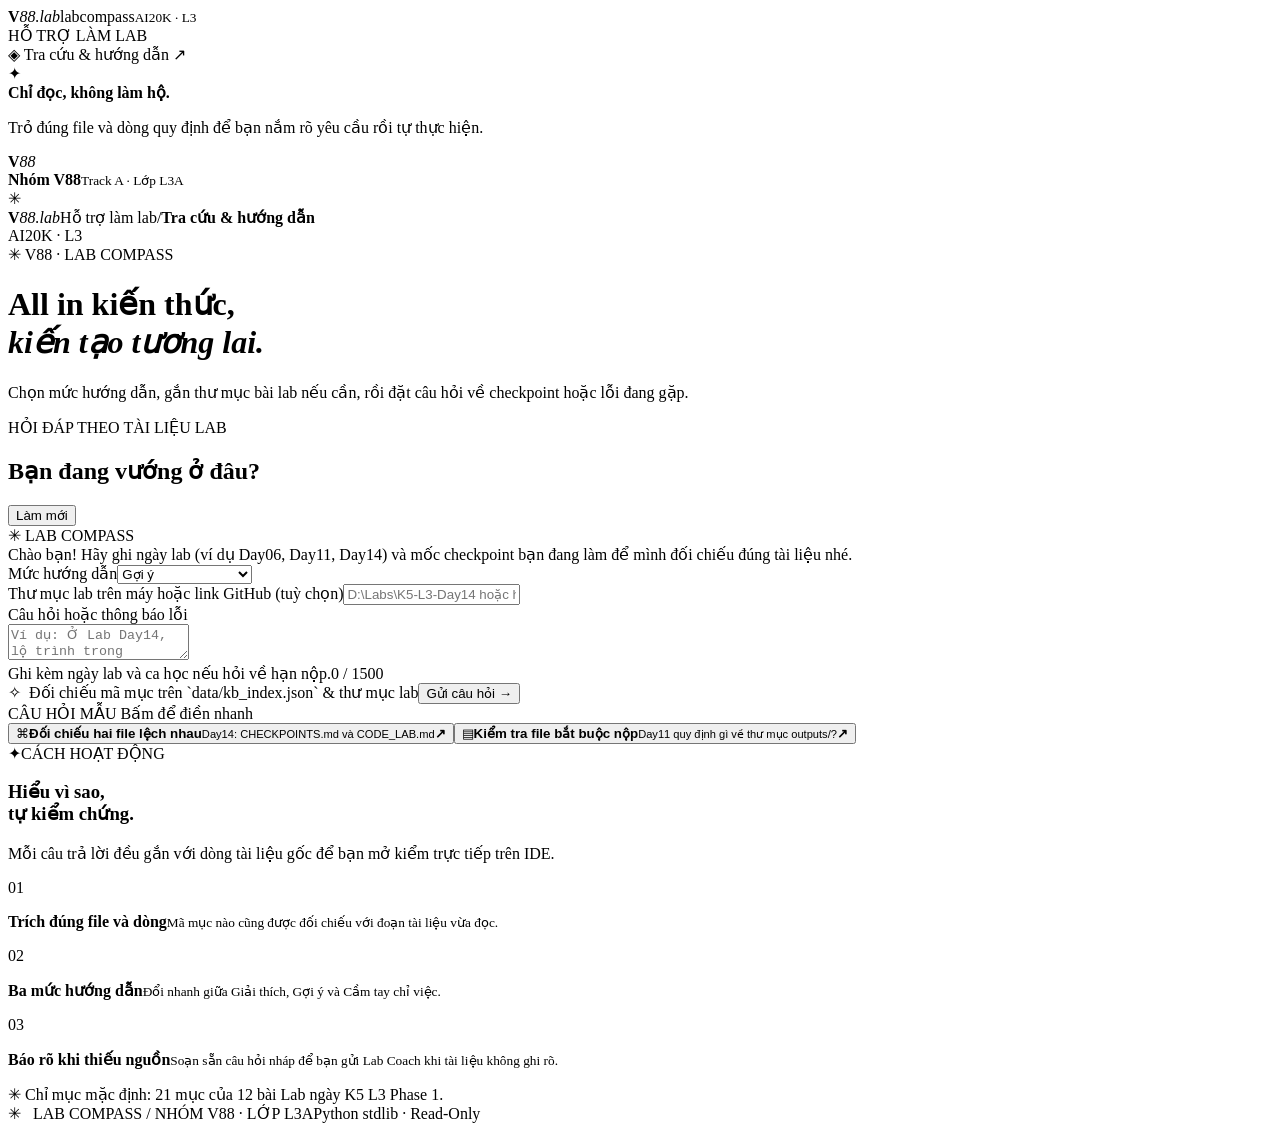
==== commit fd0fbf6c: "feat(web): use the team slogan as the page headline Co-Authored-By: Claude Opus 5.5 <noreply@anthrop" ====
--- a/codebase/web/index.html
+++ b/codebase/web/index.html
@@ -12,7 +12,6 @@
   <div class="shell">
     <aside class="sidebar">
       <div class="brand"><span class="v88-logo" role="img" aria-label="Logo nhóm V88"><b>V</b><i>88</i><em>.lab</em></span><span>lab<span class="brand-light">compass</span><small>AI20K · L3</small></span></div>
-      <p class="slogan">All in kiến thức,<br>kiến tạo tương lai.</p>
       <div class="sidebar-main">
         <div class="side-label">HỖ TRỢ LÀM LAB</div>
         <div class="side-active"><span>◈</span> Tra cứu &amp; hướng dẫn <span class="side-arrow">↗</span></div>
@@ -23,7 +22,7 @@
     <main>
       <header class="topbar"><div><span class="v88-logo top-logo" role="img" aria-label="Logo nhóm V88"><b>V</b><i>88</i><em>.lab</em></span><span class="crumb">Hỗ trợ làm lab</span><span class="slash">/</span><strong>Tra cứu &amp; hướng dẫn</strong></div><span class="top-tag"><span class="dot"></span> AI20K · L3</span></header>
       <div class="content">
-        <div class="intro"><div class="eyebrow"><span>✳</span> LAB COMPASS</div><h1>Hiểu đúng yêu cầu,<br><em>tự tay làm bài.</em></h1><p>Chọn mức hướng dẫn, gắn thư mục bài lab nếu cần, rồi đặt câu hỏi về checkpoint hoặc lỗi đang gặp.</p></div>
+        <div class="intro"><div class="eyebrow"><span>✳</span> V88 · LAB COMPASS</div><h1>All in kiến thức,<br><em>kiến tạo tương lai.</em></h1><p>Chọn mức hướng dẫn, gắn thư mục bài lab nếu cần, rồi đặt câu hỏi về checkpoint hoặc lỗi đang gặp.</p></div>
         <div class="layout">
           <section class="workspace" aria-labelledby="ask-title">
             <div class="section-head"><div><span class="section-kicker">HỎI ĐÁP THEO TÀI LIỆU LAB</span><h2 id="ask-title">Bạn đang vướng ở đâu?</h2></div><button id="reset" class="copy" type="button">Làm mới</button></div>
